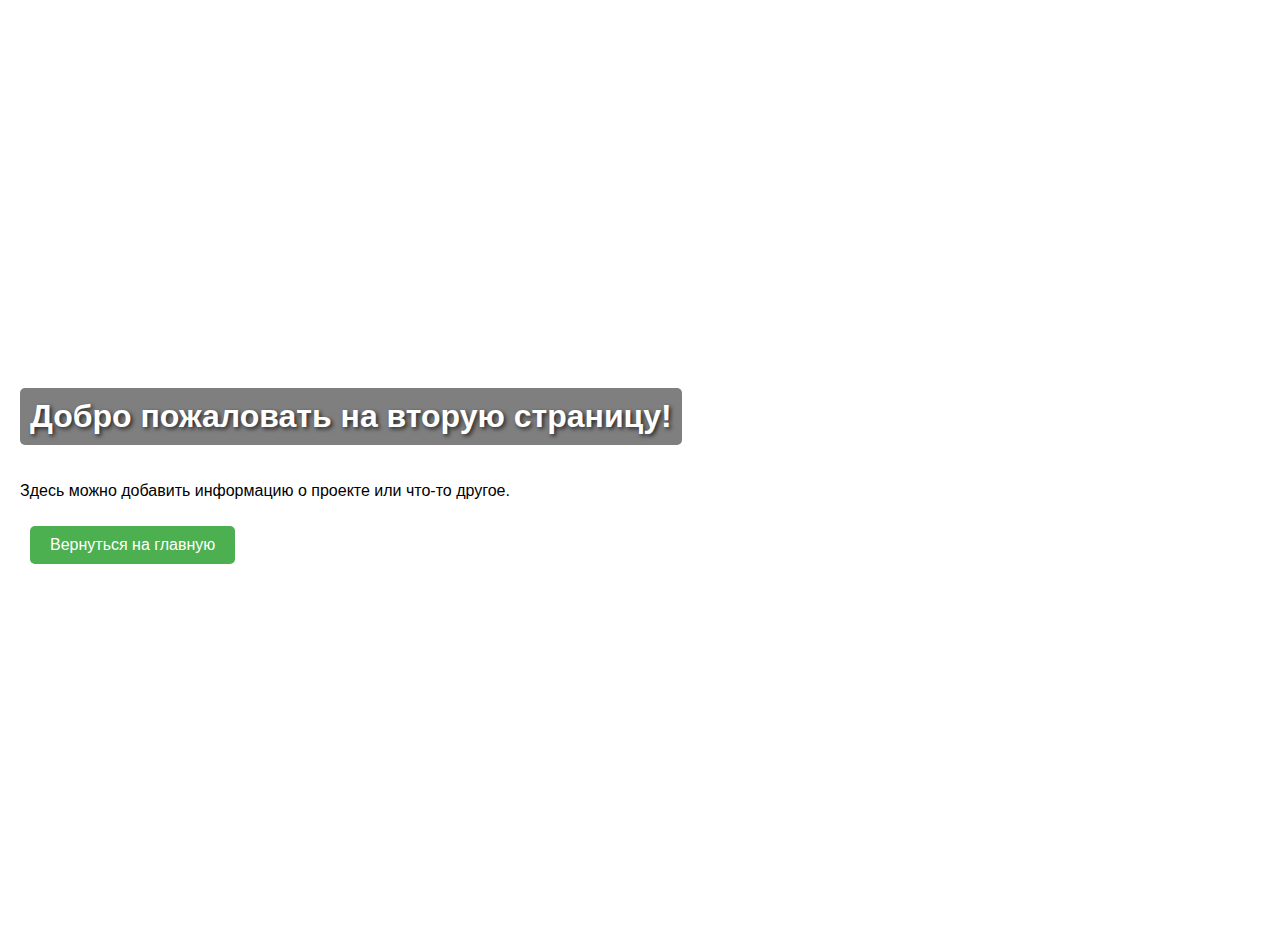
==== page2.html @ c368ea97 "Update page2.html" ====
<!DOCTYPE html>
<html lang="ru">
<head>
    <meta charset="UTF-8">
    <meta name="viewport" content="width=device-width, initial-scale=1.0">
    <title>Мынау короче келесі страница</title>
    <link rel="stylesheet" href="style.css">
</head>
<body>
    <h1>Добро пожаловать на вторую страницу!</h1>
    <p>Здесь можно добавить информацию о проекте или что-то другое.</p>
    <button onclick="window.location.href='index.html'">Вернуться на главную</button> <!-- Кнопка для возврата на главную страницу -->
</body>
</html>
---- style.css ----
body {
    font-family: Arial, sans-serif;
    text-align: center;
    padding: 20px;
    margin: 0;
    height: 100vh;
    display: flex;
    justify-content: center;
    align-items: flex-start;
    flex-direction: column;
    transition: background-color 0.5s ease, background-image 0.5s ease;
    background-size: cover;
    background-position: center;
}

h1, h2 {
    color: white;
    text-shadow: 2px 2px 4px rgba(0, 0, 0, 0.7); /* Добавление тени для текста */
    background-color: rgba(0, 0, 0, 0.5); /* Прозрачный фон для заголовков */
    padding: 10px;
    border-radius: 5px;
}

button {
    padding: 10px 20px;
    font-size: 1rem;
    cursor: pointer;
    background-color: #4CAF50;
    color: white;
    border: none;
    border-radius: 5px;
    transition: background-color 0.3s;
    margin: 10px;
}

button:hover {
    background-color: #45a049;
}

table {
    width: 100%;
    max-width: 1200px;
    margin: 20px auto;
    border-collapse: collapse;
    border: 1px solid #ddd;
    background-color: rgba(255, 255, 255, 0.8); /* Прозрачный белый фон для таблицы */
    border-radius: 8px;
}

th, td {
    padding: 12px 15px;
    text-align: center;
    border: 1px solid #ddd;
}

th {
    background-color: #4CAF50;
    color: white;
}

tr:nth-child(even) {
    background-color: #f2f2f2;
}

tr:hover {
    background-color: #ddd;
}

@media (max-width: 768px) {
    table {
        width: 90%;
    }

    th, td {
        font-size: 0.9rem;
        padding: 10px 12px;
    }
}
@media (max-width: 768px) {
    table {
        display: block;
        overflow-x: auto;
        white-space: nowrap;
    }
}
/* Ваши другие стили выше */

button {
    padding: 10px 20px;
    font-size: 1rem;
    cursor: pointer;
    background-color: #4CAF50;
    color: white;
    border: none;
    border-radius: 5px;
    transition: background-color 0.3s;
    margin: 10px;
}

button:hover {
    background-color: #45a049;
}

/* Ваши другие стили ниже */
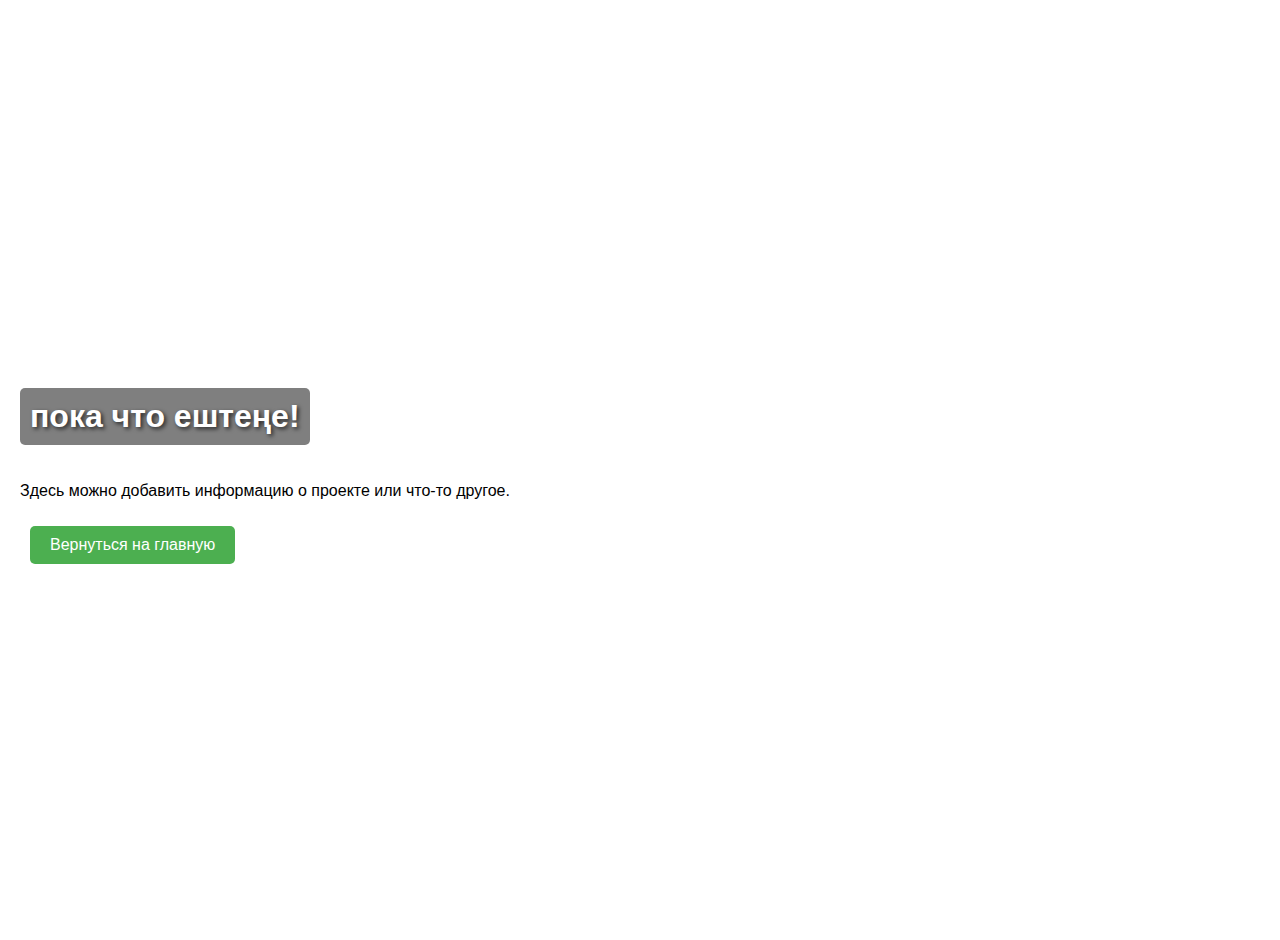
==== commit 22945861: "Update page2.html" ====
--- a/page2.html
+++ b/page2.html
@@ -3,11 +3,11 @@
 <head>
     <meta charset="UTF-8">
     <meta name="viewport" content="width=device-width, initial-scale=1.0">
-    <title>Мынау короче келесі страница</title>
+    <title>MySweetHome</title>
     <link rel="stylesheet" href="style.css">
 </head>
 <body>
-    <h1>Добро пожаловать на вторую страницу!</h1>
+    <h1>пока что ештеңе!</h1>
     <p>Здесь можно добавить информацию о проекте или что-то другое.</p>
     <button onclick="window.location.href='index.html'">Вернуться на главную</button> <!-- Кнопка для возврата на главную страницу -->
 </body>
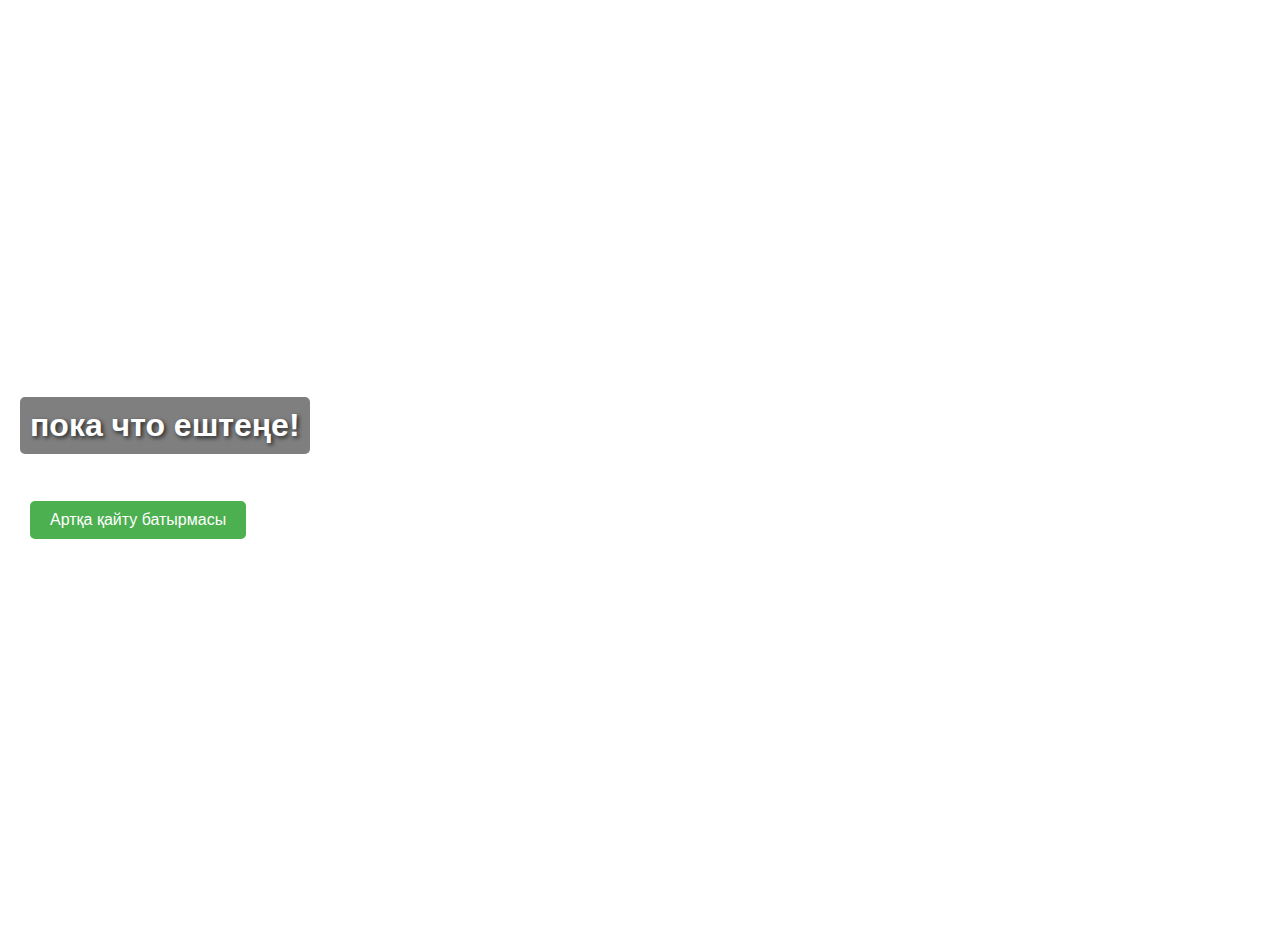
==== commit fcb437c9: "Update page2.html" ====
--- a/page2.html
+++ b/page2.html
@@ -3,12 +3,12 @@
 <head>
     <meta charset="UTF-8">
     <meta name="viewport" content="width=device-width, initial-scale=1.0">
-    <title>MySweetHome</title>
+    <title>VestaHome</title>
     <link rel="stylesheet" href="style.css">
 </head>
 <body>
     <h1>пока что ештеңе!</h1>
-    <p>Здесь можно добавить информацию о проекте или что-то другое.</p>
-    <button onclick="window.location.href='index.html'">Вернуться на главную</button> <!-- Кнопка для возврата на главную страницу -->
+    <p тоже придумаем.</p>
+    <button onclick="window.location.href='index.html'">Артқа қайту батырмасы</button> <!-- Кнопка для возврата на главную страницу -->
 </body>
 </html>
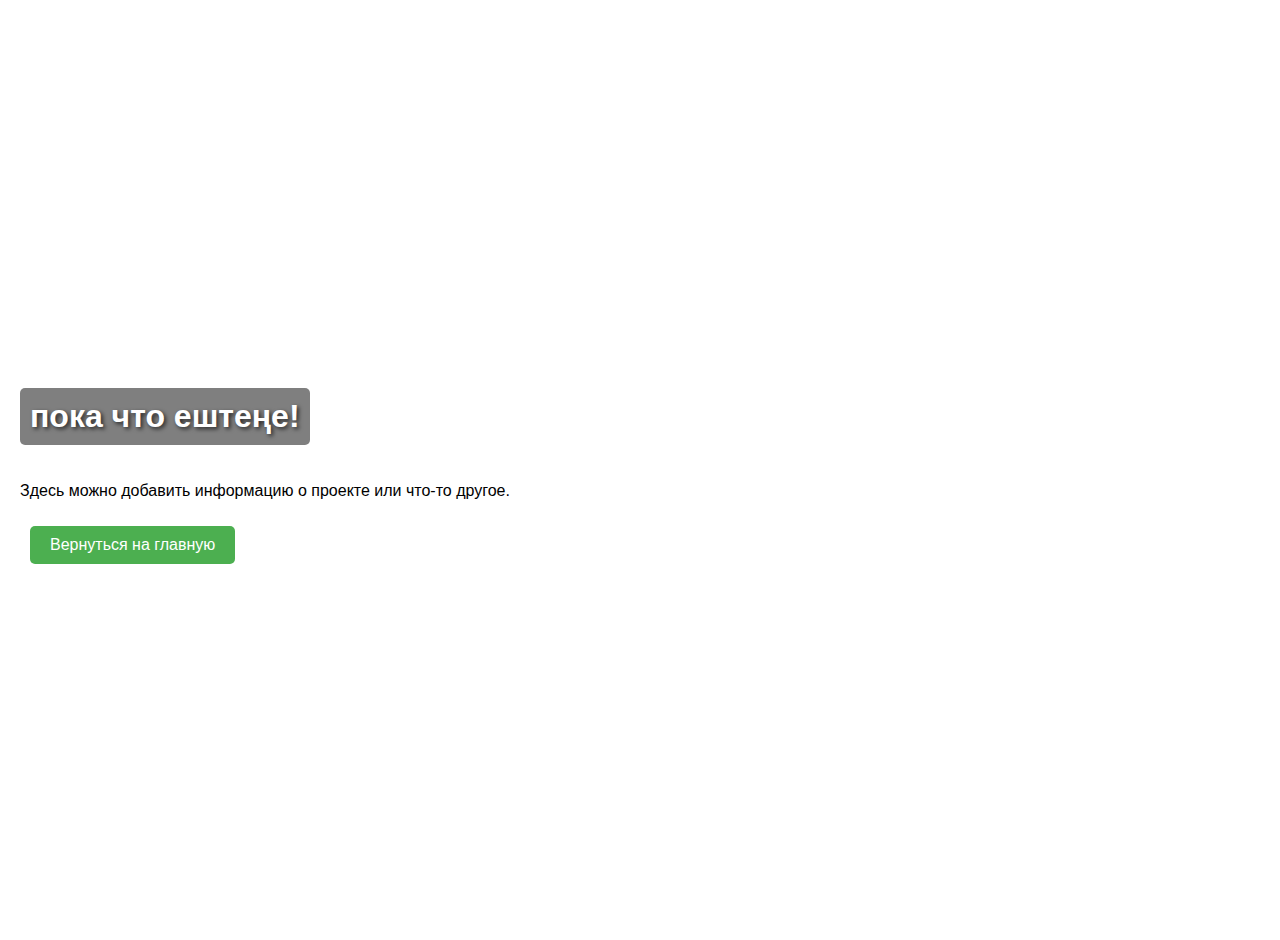
==== commit 56083155: "Update page2.html" ====
--- a/page2.html
+++ b/page2.html
@@ -4,11 +4,12 @@
     <meta charset="UTF-8">
     <meta name="viewport" content="width=device-width, initial-scale=1.0">
     <title>VestaHome</title>
-    <link rel="stylesheet" href="style.css">
+    <link rel="stylesheet" href="style.css"> <!-- Подключаем тот же стиль -->
+    <script src="script.js" defer></script> <!-- Подключаем тот же скрипт -->
 </head>
 <body>
     <h1>пока что ештеңе!</h1>
-    <p тоже придумаем.</p>
-    <button onclick="window.location.href='index.html'">Артқа қайту батырмасы</button> <!-- Кнопка для возврата на главную страницу -->
+    <p>Здесь можно добавить информацию о проекте или что-то другое.</p>
+    <button onclick="window.location.href='index.html'">Вернуться на главную</button> <!-- Кнопка для возврата на главную страницу -->
 </body>
 </html>
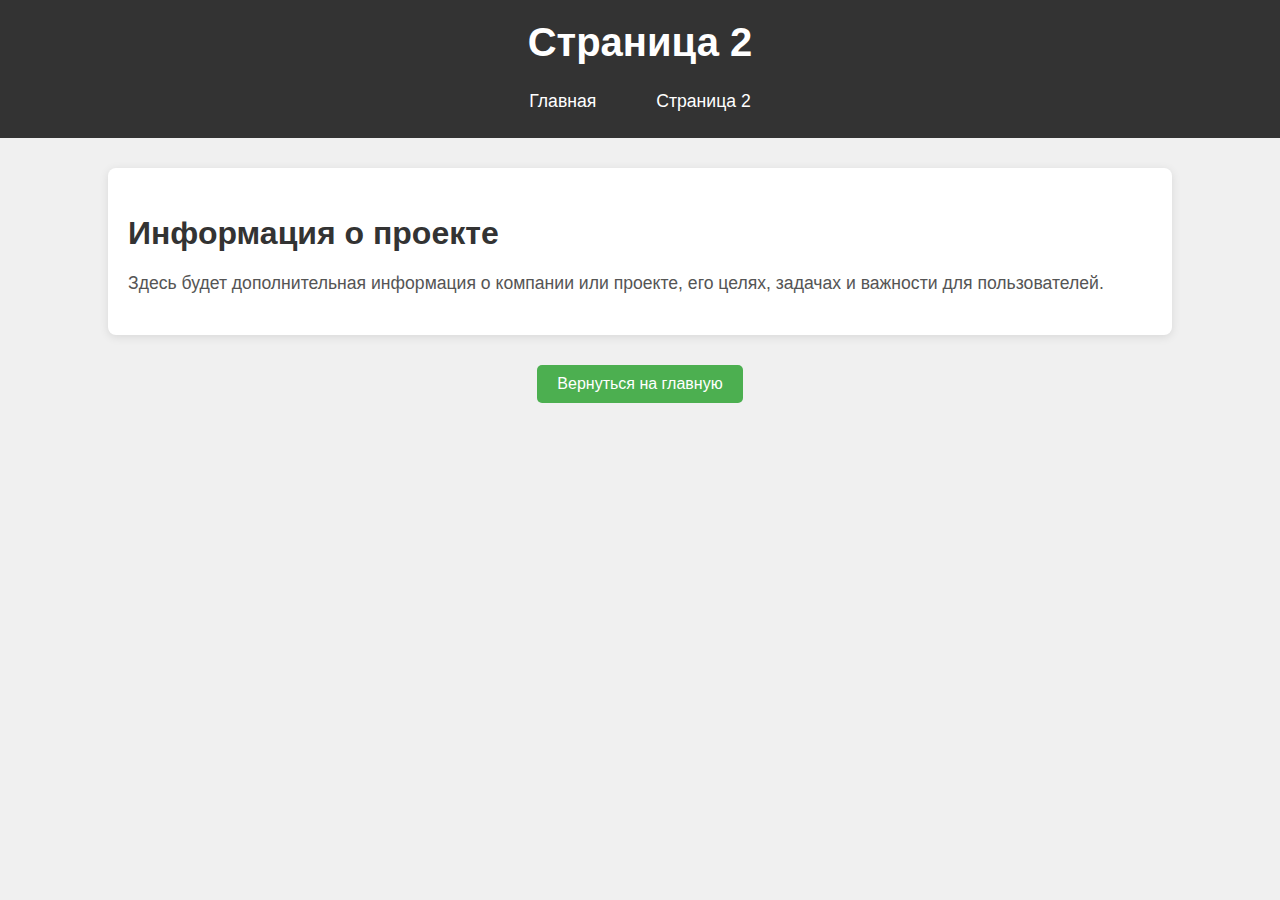
==== commit f23c11a5: "Update page2.html" ====
--- a/page2.html
+++ b/page2.html
@@ -3,13 +3,26 @@
 <head>
     <meta charset="UTF-8">
     <meta name="viewport" content="width=device-width, initial-scale=1.0">
-    <title>VestaHome</title>
+    <title>VestaHome | Страница 2</title>
     <link rel="stylesheet" href="style.css"> <!-- Подключаем тот же стиль -->
     <script src="script.js" defer></script> <!-- Подключаем тот же скрипт -->
 </head>
 <body>
-    <h1>пока что ештеңе!</h1>
-    <p>Здесь можно добавить информацию о проекте или что-то другое.</p>
-    <button onclick="window.location.href='index.html'">Вернуться на главную</button> <!-- Кнопка для возврата на главную страницу -->
+    <header>
+        <h1>Страница 2</h1>
+        <nav>
+            <ul>
+                <li><a href="index.html">Главная</a></li>
+                <li><a href="page2.html">Страница 2</a></li>
+            </ul>
+        </nav>
+    </header>
+    
+    <section>
+        <h2>Информация о проекте</h2>
+        <p>Здесь будет дополнительная информация о компании или проекте, его целях, задачах и важности для пользователей.</p>
+    </section>
+    
+    <button onclick="window.location.href='index.html'">Вернуться на главную</button>
 </body>
 </html>
--- a/style.css
+++ b/style.css
@@ -1,104 +1,147 @@
 body {
     font-family: Arial, sans-serif;
+    margin: 0;
+    padding: 0;
+    height: 100vh;
+    background-color: #f0f0f0; /* Фон по умолчанию */
+    color: #333;
+    display: flex;
+    flex-direction: column;
+    justify-content: flex-start;
+    align-items: center;
+    overflow-x: hidden; /* Отключение горизонтальной прокрутки */
+}
+
+header {
+    background-color: #333;
+    color: white;
+    width: 100%;
+    padding: 10px 0;
     text-align: center;
-    padding: 20px;
+}
+
+h1 {
+    font-size: 2.5rem;
     margin: 0;
-    height: 100vh;
+    padding: 10px 0;
+}
+
+nav ul {
+    list-style-type: none;
+    padding: 0;
     display: flex;
     justify-content: center;
-    align-items: flex-start;
-    flex-direction: column;
-    transition: background-color 0.5s ease, background-image 0.5s ease;
-    background-size: cover;
-    background-position: center;
 }
 
-h1, h2 {
+nav ul li {
+    margin: 0 15px;
+}
+
+nav ul li a {
     color: white;
-    text-shadow: 2px 2px 4px rgba(0, 0, 0, 0.7); /* Добавление тени для текста */
-    background-color: rgba(0, 0, 0, 0.5); /* Прозрачный фон для заголовков */
-    padding: 10px;
+    text-decoration: none;
+    font-size: 1.1rem;
+    padding: 5px 15px;
+    transition: background-color 0.3s;
+}
+
+nav ul li a:hover {
+    background-color: #4CAF50;
     border-radius: 5px;
+}
+
+section {
+    width: 80%;
+    max-width: 1200px;
+    margin: 30px 0;
+    padding: 20px;
+    background-color: white;
+    box-shadow: 0 2px 10px rgba(0, 0, 0, 0.1);
+    border-radius: 8px;
+}
+
+h2 {
+    font-size: 2rem;
+    color: #333;
+    margin-bottom: 15px;
+}
+
+p {
+    font-size: 1.1rem;
+    line-height: 1.6;
+    color: #555;
+}
+
+footer {
+    text-align: center;
+    padding: 15px;
+    background-color: #333;
+    color: white;
+    width: 100%;
+    margin-top: auto; /* Для корректного расположения футера */
 }
 
 button {
     padding: 10px 20px;
-    font-size: 1rem;
-    cursor: pointer;
     background-color: #4CAF50;
     color: white;
     border: none;
     border-radius: 5px;
-    transition: background-color 0.3s;
-    margin: 10px;
+    cursor: pointer;
+    font-size: 1rem;
+    transition: background-color 0.3s ease;
 }
 
 button:hover {
     background-color: #45a049;
 }
 
-table {
-    width: 100%;
-    max-width: 1200px;
-    margin: 20px auto;
-    border-collapse: collapse;
-    border: 1px solid #ddd;
-    background-color: rgba(255, 255, 255, 0.8); /* Прозрачный белый фон для таблицы */
-    border-radius: 8px;
+.gallery-container {
+    display: flex;
+    justify-content: space-around;
+    flex-wrap: wrap;
 }
 
-th, td {
-    padding: 12px 15px;
-    text-align: center;
-    border: 1px solid #ddd;
+.gallery-container img {
+    width: 100%;
+    max-width: 400px;
+    margin: 10px;
+    border-radius: 8px;
+    transition: transform 0.3s ease;
 }
 
-th {
-    background-color: #4CAF50;
-    color: white;
-}
-
-tr:nth-child(even) {
-    background-color: #f2f2f2;
-}
-
-tr:hover {
-    background-color: #ddd;
+.gallery-container img:hover {
+    transform: scale(1.05);
 }
 
 @media (max-width: 768px) {
-    table {
+    h1 {
+        font-size: 2rem;
+    }
+
+    h2 {
+        font-size: 1.5rem;
+    }
+
+    nav ul {
+        flex-direction: column;
+        text-align: center;
+    }
+
+    nav ul li {
+        margin: 5px 0;
+    }
+
+    section {
         width: 90%;
     }
 
-    th, td {
-        font-size: 0.9rem;
-        padding: 10px 12px;
+    .gallery-container {
+        flex-direction: column;
+        align-items: center;
+    }
+
+    .gallery-container img {
+        width: 90%;
     }
 }
-@media (max-width: 768px) {
-    table {
-        display: block;
-        overflow-x: auto;
-        white-space: nowrap;
-    }
-}
-/* Ваши другие стили выше */
-
-button {
-    padding: 10px 20px;
-    font-size: 1rem;
-    cursor: pointer;
-    background-color: #4CAF50;
-    color: white;
-    border: none;
-    border-radius: 5px;
-    transition: background-color 0.3s;
-    margin: 10px;
-}
-
-button:hover {
-    background-color: #45a049;
-}
-
-/* Ваши другие стили ниже */
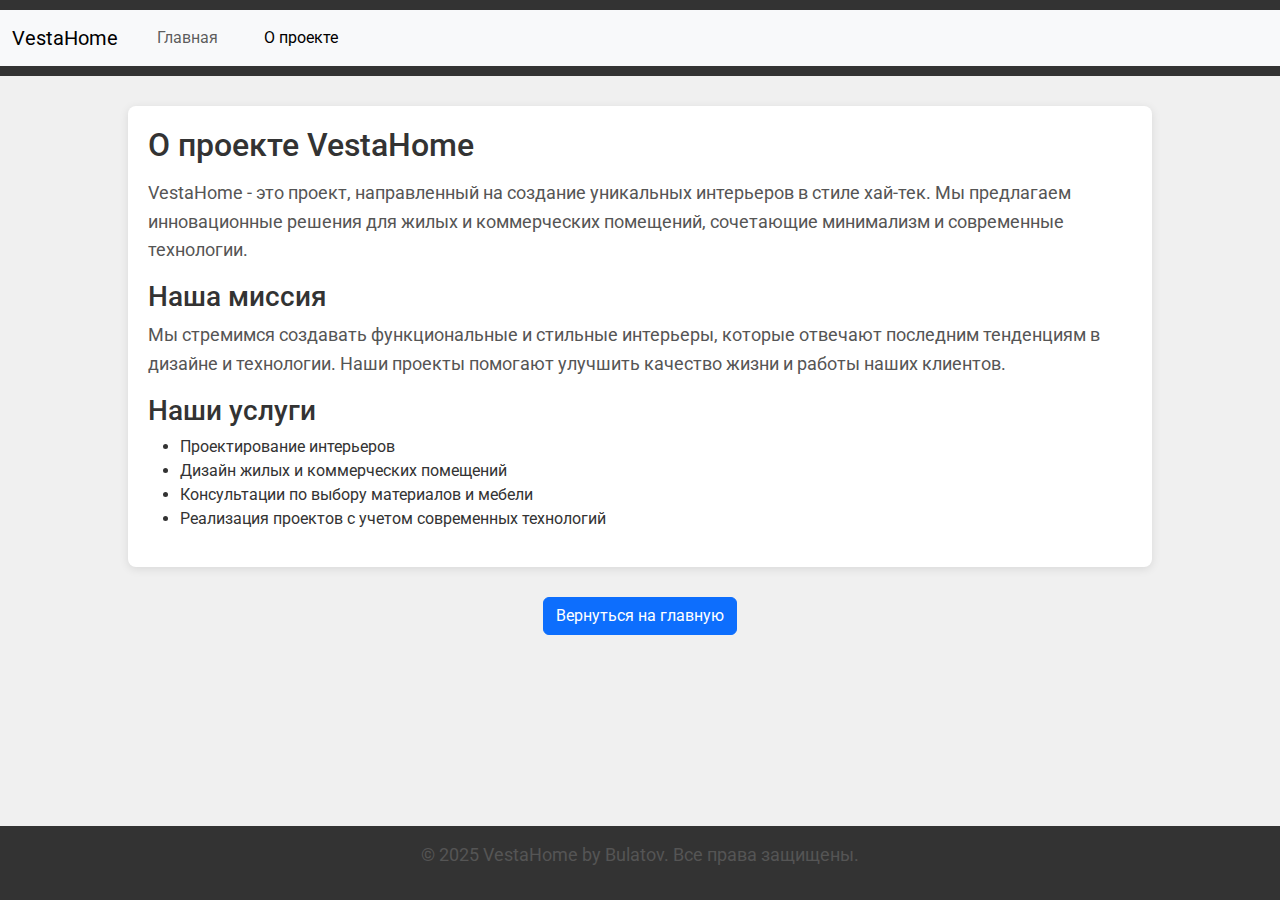
==== commit 86ca4832: "Update page2.html" ====
--- a/page2.html
+++ b/page2.html
@@ -1,28 +1,65 @@
 <!DOCTYPE html>
 <html lang="ru">
+
 <head>
     <meta charset="UTF-8">
     <meta name="viewport" content="width=device-width, initial-scale=1.0">
-    <title>VestaHome | Страница 2</title>
-    <link rel="stylesheet" href="style.css"> <!-- Подключаем тот же стиль -->
-    <script src="script.js" defer></script> <!-- Подключаем тот же скрипт -->
+    <meta name="description" content="Дополнительная информация о проекте и компании VestaHome.">
+    <meta name="keywords" content="VestaHome, дизайн, проект, интерьеры, стиль хай-тек">
+    <title>VestaHome | О проекте</title>
+    <link href="https://cdn.jsdelivr.net/npm/bootstrap@5.3.0-alpha1/dist/css/bootstrap.min.css" rel="stylesheet">
+    <link href="https://fonts.googleapis.com/css2?family=Roboto:wght@400;500&family=Poppins:wght@400;600&display=swap"
+        rel="stylesheet">
+    <link rel="stylesheet" href="style.css">
 </head>
+
 <body>
+    <!-- Навигационное меню -->
     <header>
-        <h1>Страница 2</h1>
-        <nav>
-            <ul>
-                <li><a href="index.html">Главная</a></li>
-                <li><a href="page2.html">Страница 2</a></li>
-            </ul>
+        <nav class="navbar navbar-expand-lg navbar-light bg-light">
+            <div class="container-fluid">
+                <a class="navbar-brand" href="#">VestaHome</a>
+                <button class="navbar-toggler" type="button" data-bs-toggle="collapse" data-bs-target="#navbarNav"
+                    aria-controls="navbarNav" aria-expanded="false" aria-label="Toggle navigation">
+                    <span class="navbar-toggler-icon"></span>
+                </button>
+                <div class="collapse navbar-collapse" id="navbarNav">
+                    <ul class="navbar-nav">
+                        <li class="nav-item">
+                            <a class="nav-link" href="index.html">Главная</a>
+                        </li>
+                        <li class="nav-item">
+                            <a class="nav-link active" href="page2.html">О проекте</a>
+                        </li>
+                    </ul>
+                </div>
+            </div>
         </nav>
     </header>
-    
+
+    <!-- Секция О проекте -->
     <section>
-        <h2>Информация о проекте</h2>
-        <p>Здесь будет дополнительная информация о компании или проекте, его целях, задачах и важности для пользователей.</p>
+        <h2>О проекте VestaHome</h2>
+        <p>VestaHome - это проект, направленный на создание уникальных интерьеров в стиле хай-тек. Мы предлагаем инновационные решения для жилых и коммерческих помещений, сочетающие минимализм и современные технологии.</p>
+        <h3>Наша миссия</h3>
+        <p>Мы стремимся создавать функциональные и стильные интерьеры, которые отвечают последним тенденциям в дизайне и технологии. Наши проекты помогают улучшить качество жизни и работы наших клиентов.</p>
+        <h3>Наши услуги</h3>
+        <ul>
+            <li>Проектирование интерьеров</li>
+            <li>Дизайн жилых и коммерческих помещений</li>
+            <li>Консультации по выбору материалов и мебели</li>
+            <li>Реализация проектов с учетом современных технологий</li>
+        </ul>
     </section>
-    
-    <button onclick="window.location.href='index.html'">Вернуться на главную</button>
+
+    <button onclick="window.location.href='index.html'" class="btn btn-primary">Вернуться на главную</button>
+
+    <!-- Подвал -->
+    <footer>
+        <p>&copy; 2025 VestaHome by Bulatov. Все права защищены.</p>
+    </footer>
+
+    <script src="script.js" defer></script>
 </body>
+
 </html>
--- a/style.css
+++ b/style.css
@@ -1,31 +1,21 @@
+/* Шрифты */
 body {
-    font-family: Arial, sans-serif;
+    font-family: 'Roboto', sans-serif;
+    font-size: 16px;
+    line-height: 1.5;
     margin: 0;
     padding: 0;
     height: 100vh;
-    background-color: #f0f0f0; /* Фон по умолчанию */
+    background-color: #f0f0f0;
     color: #333;
     display: flex;
     flex-direction: column;
     justify-content: flex-start;
     align-items: center;
-    overflow-x: hidden; /* Отключение горизонтальной прокрутки */
+    overflow-x: hidden;
 }
 
-header {
-    background-color: #333;
-    color: white;
-    width: 100%;
-    padding: 10px 0;
-    text-align: center;
-}
-
-h1 {
-    font-size: 2.5rem;
-    margin: 0;
-    padding: 10px 0;
-}
-
+/* Навигация */
 nav ul {
     list-style-type: none;
     padding: 0;
@@ -42,12 +32,21 @@
     text-decoration: none;
     font-size: 1.1rem;
     padding: 5px 15px;
-    transition: background-color 0.3s;
+    transition: background-color 0.3s, transform 0.3s ease;
 }
 
 nav ul li a:hover {
     background-color: #4CAF50;
-    border-radius: 5px;
+    transform: scale(1.1);
+}
+
+/* Основной контент */
+header {
+    background-color: #333;
+    color: white;
+    width: 100%;
+    padding: 10px 0;
+    text-align: center;
 }
 
 section {
@@ -72,48 +71,40 @@
     color: #555;
 }
 
+/* Кнопки */
+button {
+    padding: 12px 24px;
+    background-color: #4CAF50;
+    color: white;
+    border: none;
+    border-radius: 8px;
+    cursor: pointer;
+    font-size: 1.2rem;
+    transition: background-color 0.3s ease, transform 0.3s ease;
+}
+
+button:hover {
+    background-color: #45a049;
+    transform: scale(1.05);
+}
+
+/* Подвал */
 footer {
     text-align: center;
     padding: 15px;
     background-color: #333;
     color: white;
     width: 100%;
-    margin-top: auto; /* Для корректного расположения футера */
+    margin-top: auto;
 }
 
-button {
-    padding: 10px 20px;
-    background-color: #4CAF50;
-    color: white;
-    border: none;
-    border-radius: 5px;
-    cursor: pointer;
-    font-size: 1rem;
-    transition: background-color 0.3s ease;
+/* Карусель */
+.carousel-inner img {
+    max-height: 500px;
+    object-fit: cover;
 }
 
-button:hover {
-    background-color: #45a049;
-}
-
-.gallery-container {
-    display: flex;
-    justify-content: space-around;
-    flex-wrap: wrap;
-}
-
-.gallery-container img {
-    width: 100%;
-    max-width: 400px;
-    margin: 10px;
-    border-radius: 8px;
-    transition: transform 0.3s ease;
-}
-
-.gallery-container img:hover {
-    transform: scale(1.05);
-}
-
+/* Мобильные устройства */
 @media (max-width: 768px) {
     h1 {
         font-size: 2rem;
@@ -145,3 +136,13 @@
         width: 90%;
     }
 }
+
+@media (max-width: 576px) {
+    body {
+        font-size: 14px;
+    }
+
+    button {
+        width: 100%;
+    }
+}
